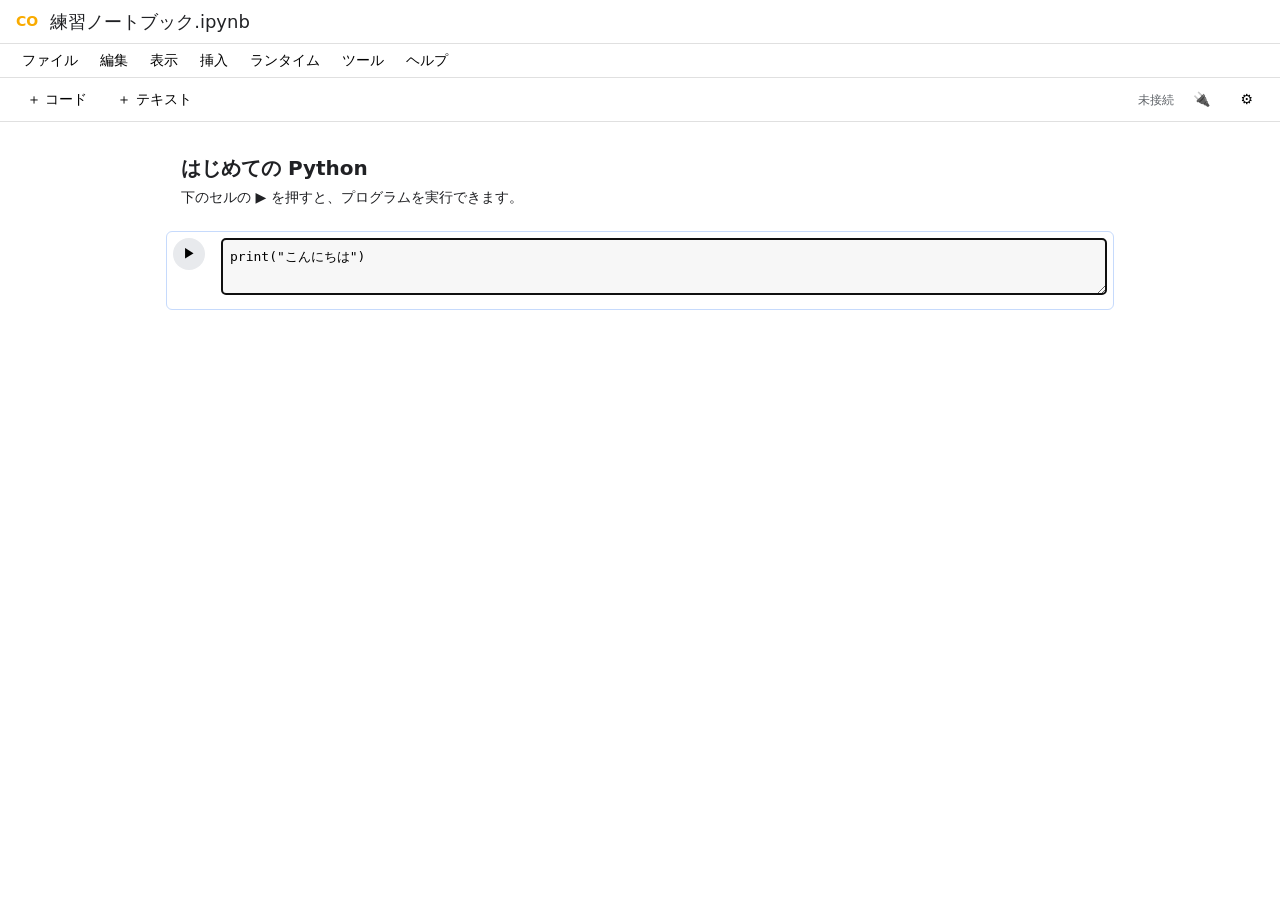
==== practice-colab.html @ c8865fdb "段階2: Web アプリ連携（Chrome 拡張機能「スライド先生 Web 連携」） - extension/: ページの部品の名前と位置を Shadow DOM の中まで読み、ページの上に直接ハイラ" ====
<!DOCTYPE html>
<html lang="ja">
<head>
<meta charset="UTF-8">
<meta name="viewport" content="width=device-width, initial-scale=1">
<title>練習用ノートブック</title>
<!--
  スライド先生の Web 連携（Chrome 拡張機能）を試すための、Google Colab 風の練習ページ。ネットがなくても動く。
  本物の Colab と同じく、一部のボタンはウェブ部品（Shadow DOM）の中にあり、アイコンだけのボタンには名前（aria-label）が付いている
-->
<style>
  * { box-sizing: border-box; }
  body { margin: 0; font: 14px/1.5 "Hiragino Sans", system-ui, sans-serif; color: #202124; background: #fff; }
  header { display: flex; align-items: center; gap: 12px; padding: 8px 16px; border-bottom: 1px solid #e0e0e0; }
  .logo { font-weight: 700; color: #f9ab00; }
  .doc-title { font-size: 18px; }
  .menus { display: flex; gap: 2px; padding: 0 12px; border-bottom: 1px solid #e0e0e0; position: relative; }
  .menus > button { border: 0; background: none; padding: 6px 10px; font: inherit; cursor: pointer; border-radius: 4px; }
  .menus > button:hover, .menus > button[aria-expanded="true"] { background: #f1f3f4; }
  .dropdown { position: absolute; top: 100%; z-index: 10; background: #fff; border: 1px solid #ddd; border-radius: 6px;
    box-shadow: 0 6px 20px rgba(0,0,0,.15); padding: 6px 0; min-width: 240px; }
  .dropdown [role=menuitem] { display: block; width: 100%; text-align: left; border: 0; background: none; padding: 8px 16px; font: inherit; cursor: pointer; }
  .dropdown [role=menuitem]:hover { background: #f1f3f4; }
  .toolbar { display: flex; align-items: center; gap: 8px; padding: 6px 16px; border-bottom: 1px solid #e0e0e0; }
  .toolbar button { border: 1px solid transparent; background: none; padding: 4px 10px; border-radius: 4px; cursor: pointer; font: inherit; }
  .toolbar button:hover { background: #f1f3f4; }
  .toolbar .spacer { flex: 1; }
  .status { font-size: 12px; color: #5f6368; }
  main { max-width: 980px; margin: 16px auto; padding: 0 16px; display: grid; gap: 12px; }
  .cell { display: grid; grid-template-columns: 40px 1fr; gap: 8px; border: 1px solid transparent; border-radius: 6px; padding: 6px; }
  .cell:focus-within { border-color: #c6dafc; }
  .cell textarea { width: 100%; min-height: 56px; resize: vertical; font: 13px/1.5 ui-monospace, Menlo, monospace;
    background: #f7f7f7; border: 1px solid #e0e0e0; border-radius: 4px; padding: 8px; }
  .output { grid-column: 2; font: 13px/1.5 ui-monospace, Menlo, monospace; white-space: pre-wrap; color: #202124; }
  .output.error { color: #c5221f; }
  .text-cell { grid-column: 1 / -1; padding: 4px 8px; }
  .text-cell h2 { margin: 4px 0; font-size: 20px; }
  dialog { border: 0; border-radius: 10px; box-shadow: 0 10px 40px rgba(0,0,0,.25); padding: 20px; min-width: 360px; }
  dialog h3 { margin: 0 0 12px; }
  dialog select { font: inherit; padding: 4px; }
  dialog .row { display: flex; justify-content: flex-end; gap: 8px; margin-top: 16px; }
</style>
</head>
<body>
<header>
  <span class="logo">CO</span>
  <span class="doc-title">練習ノートブック.ipynb</span>
</header>

<nav class="menus" id="menus">
  <button data-menu="file">ファイル</button>
  <button data-menu="edit">編集</button>
  <button data-menu="view">表示</button>
  <button data-menu="insert">挿入</button>
  <button data-menu="runtime">ランタイム</button>
  <button data-menu="tools">ツール</button>
  <button data-menu="help">ヘルプ</button>
</nav>

<div class="toolbar">
  <button id="addCode">＋ コード</button>
  <button id="addText">＋ テキスト</button>
  <span class="spacer"></span>
  <span class="status" id="status">未接続</span>
  <button id="connect" aria-label="ランタイムに接続">🔌</button>
  <button aria-label="設定">⚙️</button>
</div>

<main id="cells">
  <div class="cell"><div class="text-cell"><h2>はじめての Python</h2>下のセルの ▶ を押すと、プログラムを実行できます。</div></div>
</main>

<dialog id="runtimeDialog">
  <h3>ランタイムのタイプを変更</h3>
  <label>ハードウェア アクセラレータ
    <select id="accel"><option>CPU</option><option>T4 GPU</option><option>TPU</option></select>
  </label>
  <div class="row"><button id="cancelRuntime">キャンセル</button><button id="saveRuntime">保存</button></div>
</dialog>

<script>
// ▶ 実行ボタンは本物の Colab と同じく、ウェブ部品（Shadow DOM）の中に置く
customElements.define("run-button", class extends HTMLElement {
  constructor() {
    super();
    const root = this.attachShadow({ mode: "open" });
    root.innerHTML = `<style>button{width:32px;height:32px;border-radius:50%;border:0;background:#e8eaed;cursor:pointer}
      button:hover{background:#d2e3fc}</style><button aria-label="セルを実行">▶</button>`;
    root.querySelector("button").addEventListener("click", () => this.dispatchEvent(new CustomEvent("run", { bubbles: true })));
  }
});

const cells = document.getElementById("cells");
let connected = false;
let accel = "CPU";

function addCodeCell(code = "") {
  const cell = document.createElement("div");
  cell.className = "cell";
  cell.innerHTML = `<run-button></run-button><textarea aria-label="コードセル" spellcheck="false" placeholder="ここにコードを入力"></textarea><div class="output"></div>`;
  cell.querySelector("textarea").value = code;
  cell.addEventListener("run", () => runCell(cell));
  cells.append(cell);
  cell.querySelector("textarea").focus();
  return cell;
}

function addTextCell() {
  const cell = document.createElement("div");
  cell.className = "cell";
  cell.innerHTML = `<div class="text-cell" contenteditable="true" aria-label="テキストセル">ここに説明を書きます</div>`;
  cells.append(cell);
}

// とても小さな Python もどき: print("...") と簡単な計算だけ動く
function runCell(cell) {
  const out = cell.querySelector(".output");
  if (!connected) {
    connected = true;
    document.getElementById("status").textContent = `接続済み（${accel}）`;
  }
  const lines = cell.querySelector("textarea").value.split("\n").filter((l) => l.trim());
  const result = [];
  out.classList.remove("error");
  for (const line of lines) {
    const m = line.match(/^\s*print\((.*)\)\s*$/);
    try {
      if (m) result.push(String(Function(`"use strict";return (${m[1]})`)()));
      else if (/^[\d\s+\-*/().]+$/.test(line)) result.push(String(Function(`"use strict";return (${line})`)()));
      else throw new Error(`NameError: name '${line.trim().split(/\W/)[0]}' is not defined`);
    } catch (e) {
      result.push(e.message.startsWith("NameError") ? e.message : `SyntaxError: ${e.message}`);
      out.classList.add("error");
    }
  }
  out.textContent = result.join("\n");
}

// メニュー
const MENUS = {
  file: ["ノートブックを新規作成", "ノートブックを開く", "ドライブにコピーを保存", "ダウンロード"],
  edit: ["元に戻す", "やり直し", "すべての出力を消去"],
  view: ["目次", "ノートブックの情報"],
  insert: ["コードセル", "テキストセル", "セクション ヘッダー セル"],
  runtime: ["すべてのセルを実行", "ランタイムを再起動", "ランタイムのタイプを変更"],
  tools: ["コマンド パレット", "設定"],
  help: ["よくある質問", "フィードバックを送信"],
};
let openMenu = null;
function closeMenu() {
  openMenu?.remove();
  openMenu = null;
  document.querySelectorAll(".menus > button").forEach((b) => b.setAttribute("aria-expanded", "false"));
}
document.getElementById("menus").addEventListener("click", (e) => {
  const b = e.target.closest("button[data-menu]");
  if (!b) return;
  e.stopPropagation();
  const wasOpen = b.getAttribute("aria-expanded") === "true";
  closeMenu();
  if (wasOpen) return;
  b.setAttribute("aria-expanded", "true");
  const d = document.createElement("div");
  d.className = "dropdown";
  d.setAttribute("role", "menu");
  d.style.left = `${b.offsetLeft}px`;
  for (const name of MENUS[b.dataset.menu]) {
    const item = document.createElement("button");
    item.setAttribute("role", "menuitem");
    item.textContent = name;
    item.addEventListener("click", () => { closeMenu(); menuAction(name); });
    d.append(item);
  }
  document.getElementById("menus").append(d);
  openMenu = d;
});
document.addEventListener("click", closeMenu);

function menuAction(name) {
  if (name === "コードセル") addCodeCell();
  if (name === "テキストセル") addTextCell();
  if (name === "すべてのセルを実行") cells.querySelectorAll(".cell").forEach((c) => c.querySelector("textarea") && runCell(c));
  if (name === "すべての出力を消去") cells.querySelectorAll(".output").forEach((o) => { o.textContent = ""; });
  if (name === "ランタイムのタイプを変更") document.getElementById("runtimeDialog").showModal();
}

document.getElementById("addCode").addEventListener("click", () => addCodeCell());
document.getElementById("addText").addEventListener("click", addTextCell);
document.getElementById("connect").addEventListener("click", () => {
  connected = true;
  document.getElementById("status").textContent = `接続済み（${accel}）`;
});
document.getElementById("cancelRuntime").addEventListener("click", () => document.getElementById("runtimeDialog").close());
document.getElementById("saveRuntime").addEventListener("click", () => {
  accel = document.getElementById("accel").value;
  if (connected) document.getElementById("status").textContent = `接続済み（${accel}）`;
  document.getElementById("runtimeDialog").close();
});

addCodeCell('print("こんにちは")');
</script>
</body>
</html>
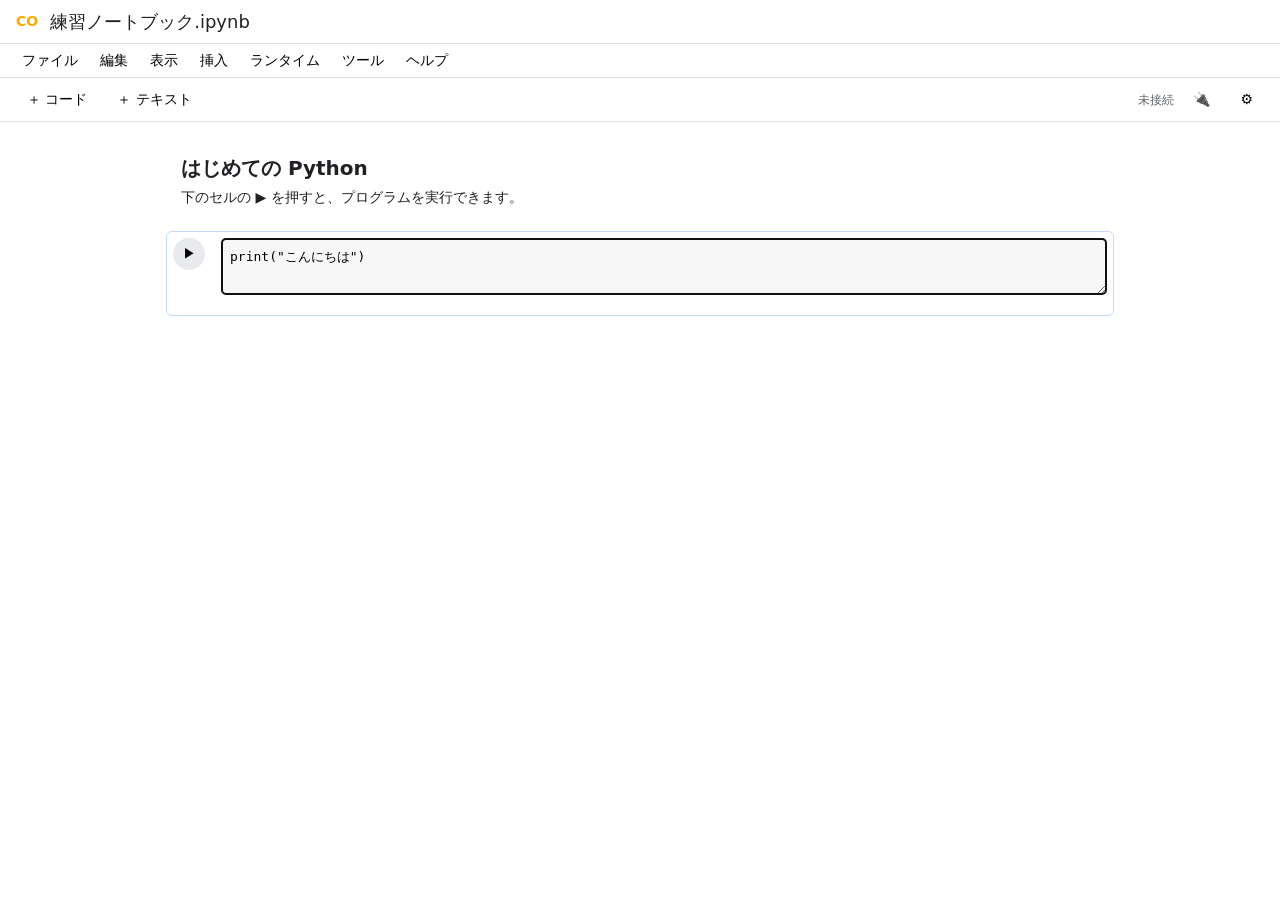
==== commit df30a3ff: "Colab をもっと教育的に・セルが2つ以上でも入力欄を正しく光らせる 教える機能（サイドパネル） - 💡 ポイント: 手順ごとに、学べること・なぜそうするのか・実行結果の読み方を短く説明 - 🎓 学" ====
--- a/practice-colab.html
+++ b/practice-colab.html
@@ -67,7 +67,7 @@
 </div>
 
 <main id="cells">
-  <div class="cell"><div class="text-cell"><h2>はじめての Python</h2>下のセルの ▶ を押すと、プログラムを実行できます。</div></div>
+  <div class="cell text" aria-label="セル 0: テキストセル: はじめての Python"><div class="text-cell"><h2>はじめての Python</h2>下のセルの ▶ を押すと、プログラムを実行できます。</div></div>
 </main>
 
 <dialog id="runtimeDialog">
@@ -96,8 +96,10 @@
 
 function addCodeCell(code = "") {
   const cell = document.createElement("div");
-  cell.className = "cell";
-  cell.innerHTML = `<run-button></run-button><textarea aria-label="コードセル" spellcheck="false" placeholder="ここにコードを入力"></textarea><div class="output"></div>`;
+  // 本物の Colab と同じく、セルには「セル 番号: コードセル」という名前があり、入力欄はエディターの枠（.lazy-editor）の中にある
+  cell.className = "cell code";
+  cell.setAttribute("aria-label", `セル ${cells.children.length}: コードセル: `);
+  cell.innerHTML = `<run-button></run-button><div class="editor lazy-editor"><textarea aria-label="Editor content" spellcheck="false" placeholder="ここにコードを入力"></textarea></div><div class="output"></div>`;
   cell.querySelector("textarea").value = code;
   cell.addEventListener("run", () => runCell(cell));
   cells.append(cell);
@@ -107,7 +109,8 @@
 
 function addTextCell() {
   const cell = document.createElement("div");
-  cell.className = "cell";
+  cell.className = "cell text";
+  cell.setAttribute("aria-label", `セル ${cells.children.length}: テキストセル: `);
   cell.innerHTML = `<div class="text-cell" contenteditable="true" aria-label="テキストセル">ここに説明を書きます</div>`;
   cells.append(cell);
 }
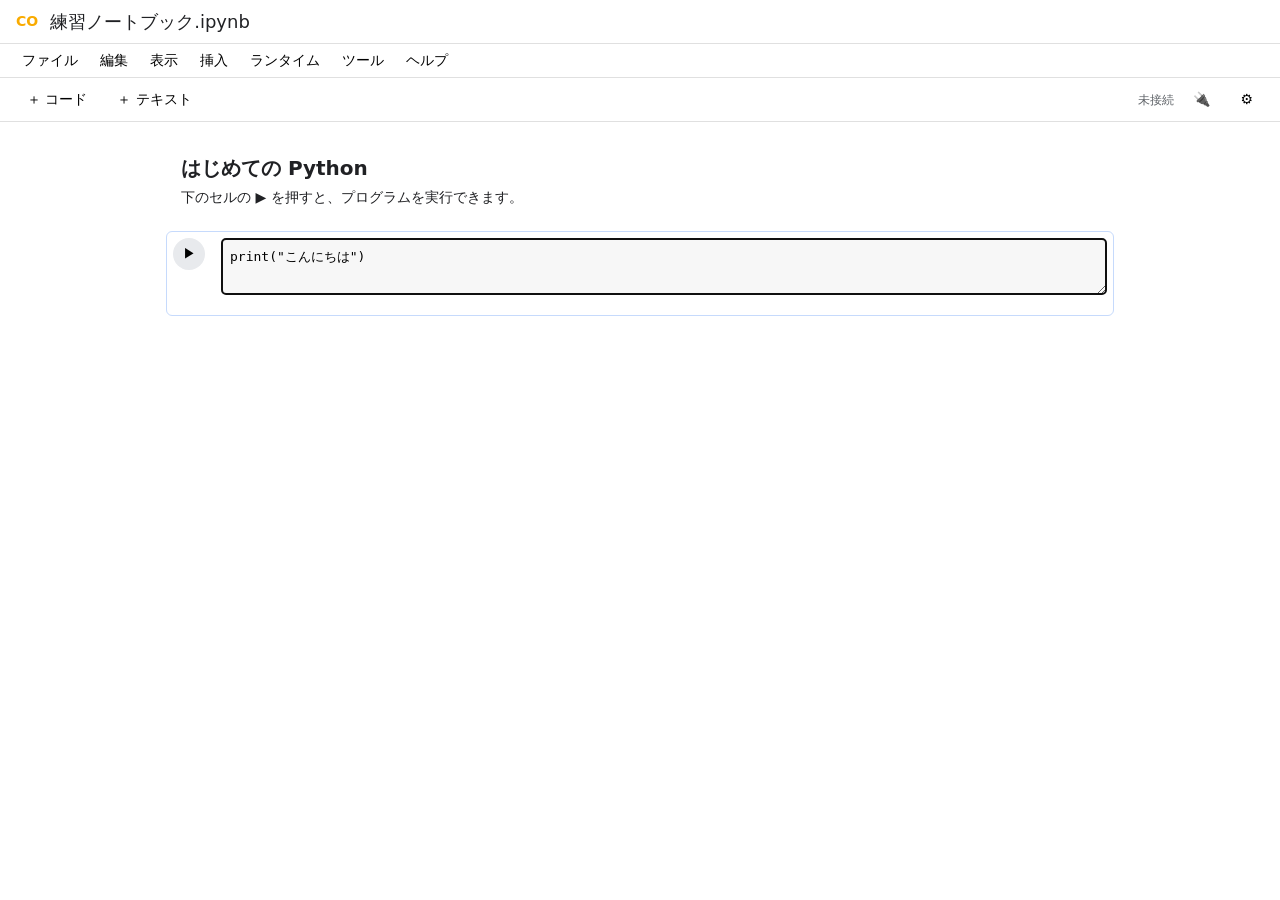
==== commit 92c3988c: "名前を「そうさ先生」に変更・片付け・実機テスト表を追加 - PowerPoint 以外（Excel・Colab、将来は Blender・Illustrator）も教えるため、表示名を「そうさ先生」に " ====
--- a/practice-colab.html
+++ b/practice-colab.html
@@ -5,7 +5,7 @@
 <meta name="viewport" content="width=device-width, initial-scale=1">
 <title>練習用ノートブック</title>
 <!--
-  スライド先生の Web 連携（Chrome 拡張機能）を試すための、Google Colab 風の練習ページ。ネットがなくても動く。
+  そうさ先生の Web 連携（Chrome 拡張機能）を試すための、Google Colab 風の練習ページ。ネットがなくても動く。
   本物の Colab と同じく、一部のボタンはウェブ部品（Shadow DOM）の中にあり、アイコンだけのボタンには名前（aria-label）が付いている
 -->
 <style>
